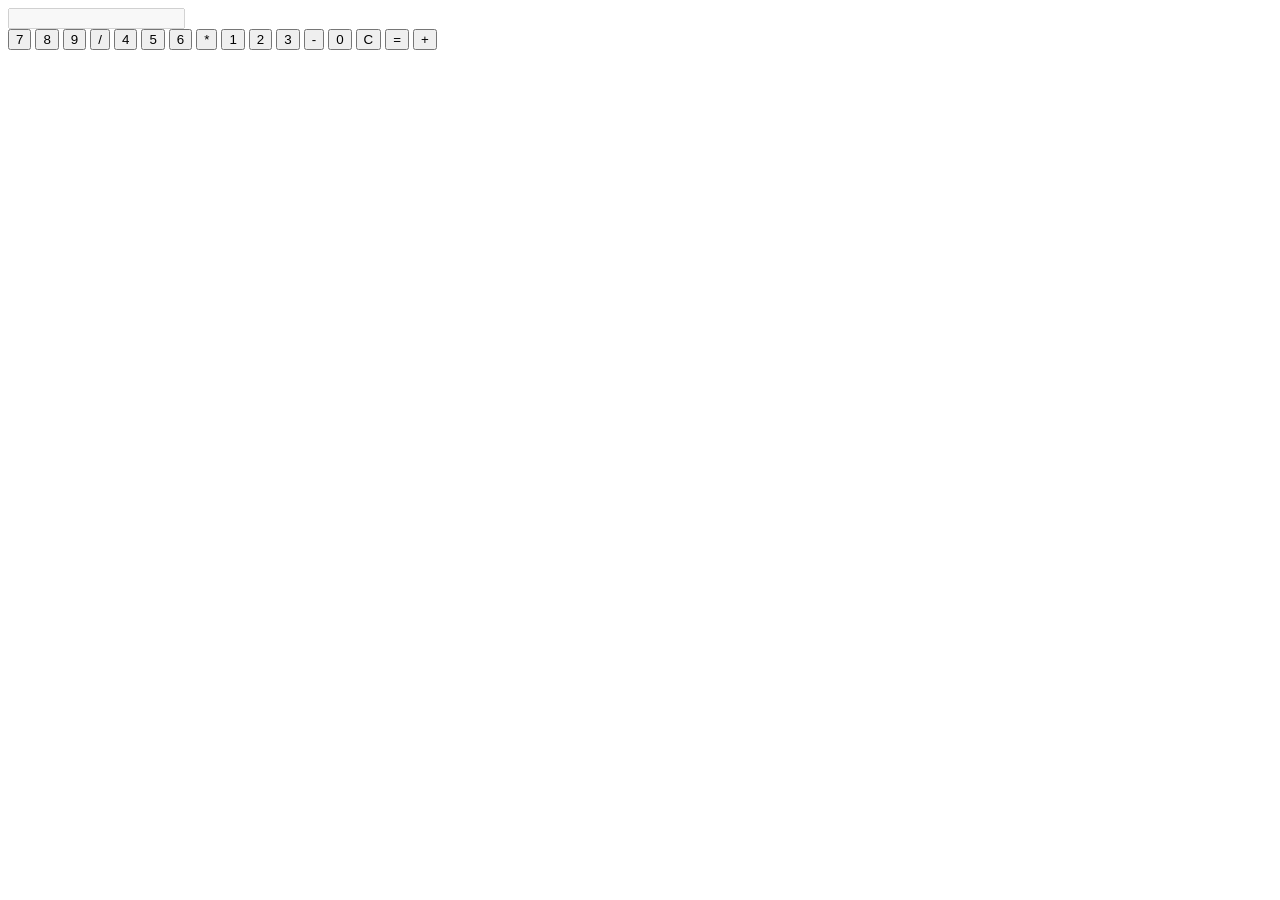
==== index.html @ 9efb42a2 "Rename Calculator.html to index.html" ====
<!DOCTYPE html>
<html lang="en">
<head>
    <meta charset="UTF-8">
    <meta name="viewport" content="width=device-width, initial-scale=1.0">
    <title>Calculator</title>
    <link rel="stylesheet" href="Calculator.css">
</head>
<body>
    <div class="calculator">
        <input type="text" id="display" class="display" disabled />
        <div class="buttons">
            <button class="btn" onclick="appendNumber('7')">7</button>
            <button class="btn" onclick="appendNumber('8')">8</button>
            <button class="btn" onclick="appendNumber('9')">9</button>
            <button class="btn operator" onclick="setOperation('/')">/</button>

            <button class="btn" onclick="appendNumber('4')">4</button>
            <button class="btn" onclick="appendNumber('5')">5</button>
            <button class="btn" onclick="appendNumber('6')">6</button>
            <button class="btn operator" onclick="setOperation('*')">*</button>

            <button class="btn" onclick="appendNumber('1')">1</button>
            <button class="btn" onclick="appendNumber('2')">2</button>
            <button class="btn" onclick="appendNumber('3')">3</button>
            <button class="btn operator" onclick="setOperation('-')">-</button>

            <button class="btn" onclick="appendNumber('0')">0</button>
            <button class="btn" onclick="clearDisplay()">C</button>
            <button class="btn" onclick="calculate()">=</button>
            <button class="btn operator" onclick="setOperation('+')">+</button>
        </div>
    </div>

    <script src="Calculator.js"></script>
</body>
</html>
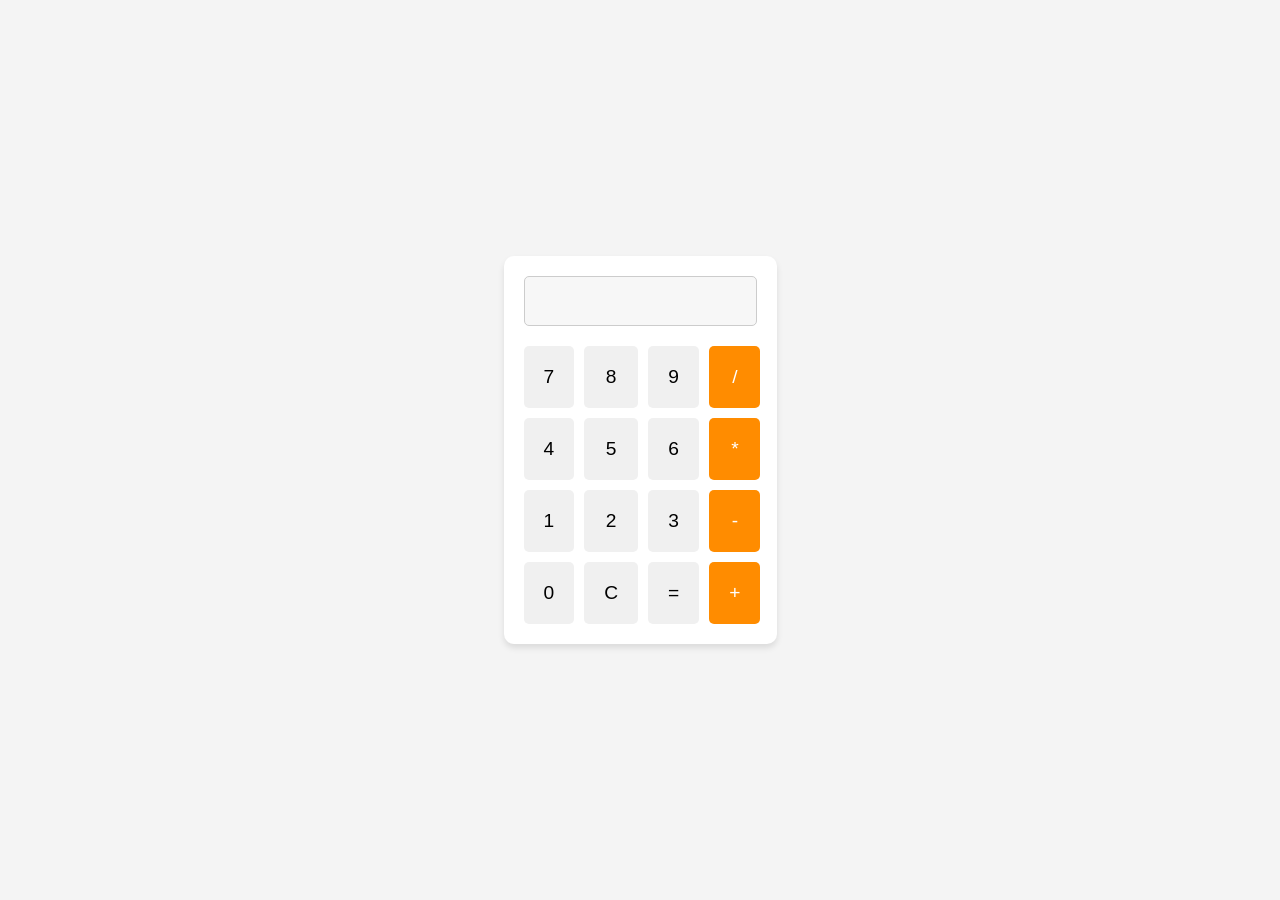
==== commit 7af7c68d: "Update index.html" ====
--- a/index.html
+++ b/index.html
@@ -4,7 +4,7 @@
     <meta charset="UTF-8">
     <meta name="viewport" content="width=device-width, initial-scale=1.0">
     <title>Calculator</title>
-    <link rel="stylesheet" href="Calculator.css">
+    <link rel="stylesheet" href="style.css">
 </head>
 <body>
     <div class="calculator">
@@ -32,6 +32,6 @@
         </div>
     </div>
 
-    <script src="Calculator.js"></script>
+    <script src="script.js"></script>
 </body>
 </html>
--- a/style.css
+++ b/style.css
@@ -0,0 +1,65 @@
+* {
+    margin: 0;
+    padding: 0;
+    box-sizing: border-box;
+}
+
+body {
+    font-family: Arial, sans-serif;
+    background-color: #f4f4f4;
+    display: flex;
+    justify-content: center;
+    align-items: center;
+    height: 100vh;
+    margin: 0;
+}
+
+.calculator {
+    background-color: #fff;
+    border-radius: 10px;
+    box-shadow: 0 4px 6px rgba(0, 0, 0, 0.1);
+    width: 273px;
+    padding: 20px;
+    text-align: center;
+}
+
+.display {
+    width: 100%;
+    height: 50px;
+    font-size: 1.5rem;
+    text-align: right;
+    padding: 10px;
+    margin-bottom: 20px;
+    border-radius: 5px;
+    border: 1px solid #ccc;
+    background-color: #f7f7f7;
+}
+
+.buttons {
+    display: grid;
+    grid-template-columns: repeat(4, 1fr);
+    gap: 10px;
+}
+
+button {
+    background-color: #f0f0f0;
+    border: none;
+    padding: 20px;
+    font-size: 1.2rem;
+    border-radius: 5px;
+    cursor: pointer;
+    transition: background-color 0.2s ease;
+}
+
+button:hover {
+    background-color: #e0e0e0;
+}
+
+button.operator {
+    background-color: #ff8c00;
+    color: white;
+}
+
+button.operator:hover {
+    background-color: #e07b00;
+}
